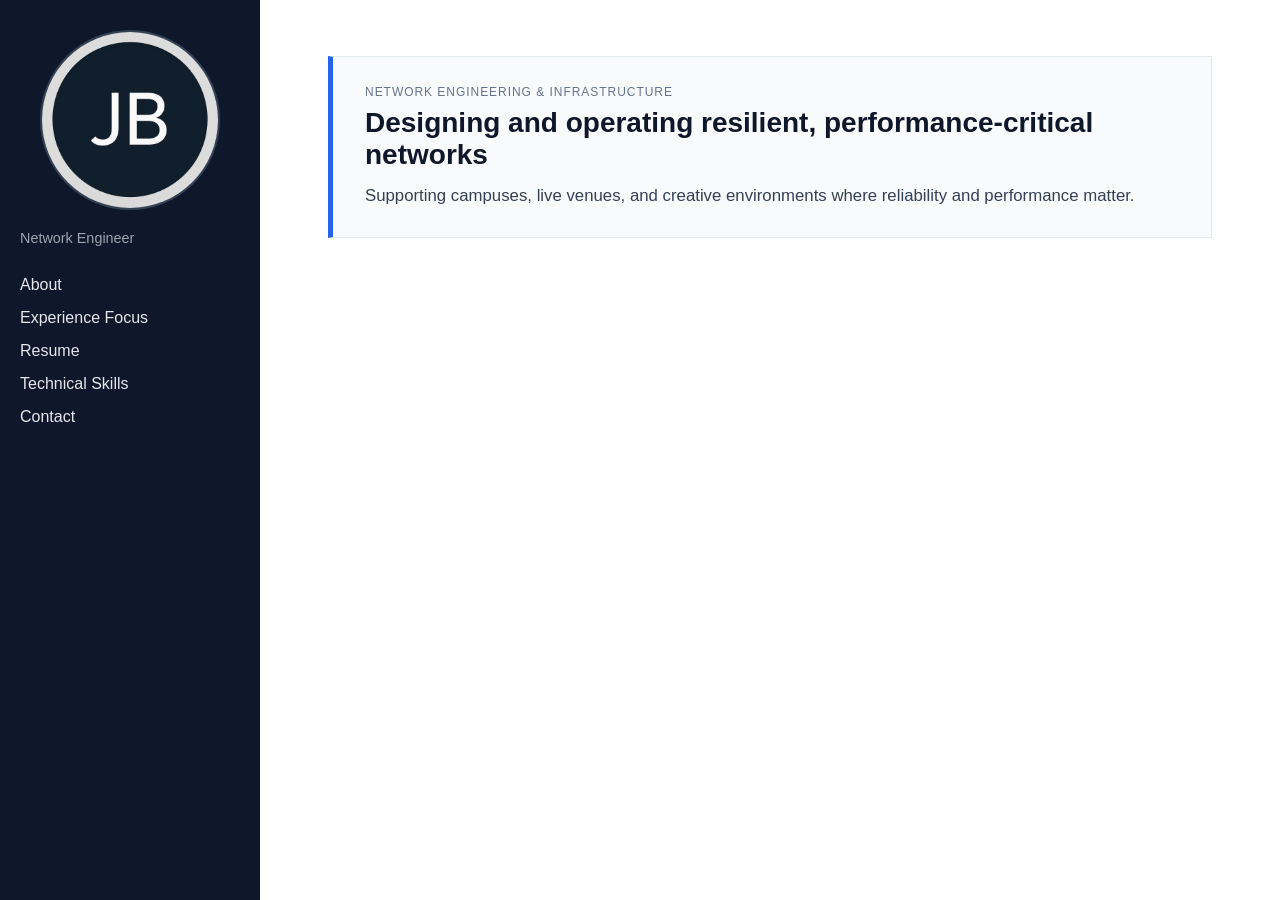
==== index.html @ 7b3ffb20 "commits" ====
<!DOCTYPE html>
<html lang="en">
<head>
  <meta charset="UTF-8">
  <title>Joseph Anthony Blando | Network Engineer</title>
  <meta name="viewport" content="width=device-width, initial-scale=1.0">
  <link rel="stylesheet" href="style2.css">
</head>

<body>

<div class="page">

  <!-- LEFT NAVIGATION -->
  <nav class="sidebar">
    <div class="brand">
      <img src="assets/jb-logo.png" alt="JB Logo">
    </div>

    <p class="sidebar-role">Network Engineer</p>

    <ul>
      <li><a href="#about">About</a></li>
      <li><a href="#focus">Experience Focus</a></li>
      <li><a href="#resume">Resume</a></li>
      <li><a href="#skills">Technical Skills</a></li>
      <li><a href="#contact">Contact</a></li>
    </ul>
  </nav>

  <!-- MAIN CONTENT -->
  <main class="content">


<div class="hero-card">
  <div class="hero-label">Network Engineering & Infrastructure</div>
  <h1 class="hero-title">
    Designing and operating resilient,
    performance‑critical networks
  </h1>
  <p class="hero-subtitle">
    Supporting campuses, live venues, and creative environments
    where reliability and performance matter.
  </p>
</div>




    <!-- RESUME PANEL removed default after panel-->
    <section id="resume" class="panel">
      <h2>Resume</h2>

      <div class="resume-container">

  <p class="resume-intro">
    My resume highlights experience in campus‑scale infrastructure,
    live‑event support, and long‑term network modernization initiatives.
  </p>

  <iframe
    src="assets/resume3_Generic.pdf"
    title="Resume"
    loading="lazy">
  </iframe>

  <p class="resume-download">
    Prefer a download?
    <a href="assets/resume3_Generic.pdf" download>Download PDF</a>
  </p>
</div>
    </section>
<!--####COMMENTED OUT
    <section id="about" class="panel default">
      <h2>About Me</h2>
      <p>
        I am a network engineer with over a decade of experience designing,
        operating, and supporting secure, high‑availability wired and wireless
        networks across complex, multi‑building campuses.
      </p>
      <p>
        My work spans higher education, large‑venue instruction, live and
        high‑stakes examinations, and performance‑critical environments including
        theaters and public event venues.
      </p>
    </section>
-->
    <section id="focus" class="panel">
      <h2>Experience Focus</h2>
      <ul class="two-column">
        <li>Campus LAN, WAN, and WLAN architecture</li>
        <li>High‑density wireless for public venues</li>
        <li>Live event and performance networking</li>
      </ul>
    </section>
<!--###Added this section -->
        <section id="skills" class="panel">
      <h2>Experience skills</h2>
      <ul class="two-column">
        <li>Campus LAN, WAN, and WLAN architecture</li>
        <li>High‑density wireless for public venues</li>
        <li>Live event and performance networking</li>
      </ul>
    </section>

    <section id="about" class="panel">
      <h2>About Me</h2>
      <p>
        I am a network engineer with over a decade of experience designing,
        operating, and supporting secure, high‑availability wired and wireless
        networks across complex, multi‑building campuses.
      </p>
      <p>
        My work spans higher education, large‑venue instruction, live and
        high‑stakes examinations, and performance‑critical environments including
        theaters and public event venues.
      </p>
    </section>

  </main>

</div>

</body>
</html>
---- style2.css ----
* {
  box-sizing: border-box;
}

/* BASE */
body {
  margin: 0;
  font-family: -apple-system, BlinkMacSystemFont,
               "Segoe UI", Roboto, Helvetica, Arial, sans-serif;
  background-color: #f5f7fa;
  color: #1f2933;
}

/* PAGE LAYOUT */
.page {
  display: flex;
  min-height: 100vh;
}

/* LEFT SIDEBAR */
.sidebar {
  width: 260px;
  background: #0f172a;
  color: #e5e7eb;
  padding: 30px 20px;
  position: sticky;
  top: 0;
  height: 100vh;
}

.sidebar-role {
  font-size: 0.9em;
  color: #9ca3af;
  margin-bottom: 30px;
}

.sidebar ul {
  list-style: none;
  padding: 0;
}

.sidebar li {
  margin-bottom: 15px;
}

.sidebar a {
  color: #e5e7eb;
  text-decoration: none;
  font-weight: 500;
}

.sidebar a:hover {
  color: #93c5fd;
}

/* LOGO — THIS IS THE FIX FOR THE HUGE IMAGE */
.brand {
  display: flex;
  justify-content: center;
  align-items: center;
  margin-bottom: 20px;   /* a bit more space below */
}


.brand img {
  width: 180px;
  height: 180px;
  max-width: 180px;
  border-radius: 50%;
  object-fit: cover;
  border: 2px solid #334155;
}


/* MAIN CONTENT */

.content {
  flex: 1;
  padding: 56px 68px;   /* slightly more breathing room */
  background: #ffffff;
}


section {
  margin-bottom: 56px;
}

section h2 {
  margin-bottom: 20px;
  font-size: 1.35rem;
  color: #0f172a;
}


/* PANELS */
/*.panel {
  display: none;
  opacity: 0;
  transform: translateY(20px);
  transition: opacity 0.4s ease, transform 0.4s ease;
}

.panel:target,
.panel.default {
  display: block;
  opacity: 1;
  transform: translateY(0);
}*/

/* PANELS */
.panel {
  display: none;
  opacity: 0;
  transform: translateY(20px);
  transition: opacity 0.4s ease, transform 0.4s ease;
}

.panel:target {
  display: block;
  opacity: 1;
  transform: translateY(0);
}

/* RESUME VIEWER */
.resume-container iframe {
  width: 100%;
  height: 80vh;
  border: 1px solid #e5e7eb;
  border-radius: 6px;
}

/* Hide default panel when another panel is targeted - added this*/
.panel:target ~ .default {
  display: none;
  opacity: 0;
  transform: translateY(20px);
}

.hero-card {
  background: #f8fafc;
  border: 1px solid #e2e8f0;
  border-left: 5px solid #2563eb; /* accent */
  padding: 28px 32px;
  margin-bottom: 45px;
}

.hero-label {
  font-size: 0.75rem;
  letter-spacing: 0.08em;
  text-transform: uppercase;
  color: #64748b;
  margin-bottom: 8px;
}

.hero-title {
  font-size: 1.75rem;
  margin: 0 0 12px 0;
  font-weight: 600;
  color: #0f172a;
}

.hero-subtitle {
  font-size: 1.05rem;
  line-height: 1.55;
  color: #334155;
  margin: 0;
}
.resume-intro {
  margin-bottom: 16px;
  color: #475569;
  font-size: 0.95
/* MOBILE */
/*@media (max-width: 900px) {
  .page {*/

@media (max-width: 900px) {
  .hero-card {
    padding: 24px;
  }

  .content {
    padding: 28px;
  }
}

  .sidebar {
    width: 100%;
    height: auto;
    position: relative;
  }

.sidebar a {
  display: block;
  padding-left: 10px;
  border-left: 3px solid transparent;
  transition: color 0.2s ease, border-color 0.2s ease;
}

.sidebar a:hover {
  color: #93c5fd;
  border-left-color: #334155;
}

  .content {
    padding: 30px;
  }
}
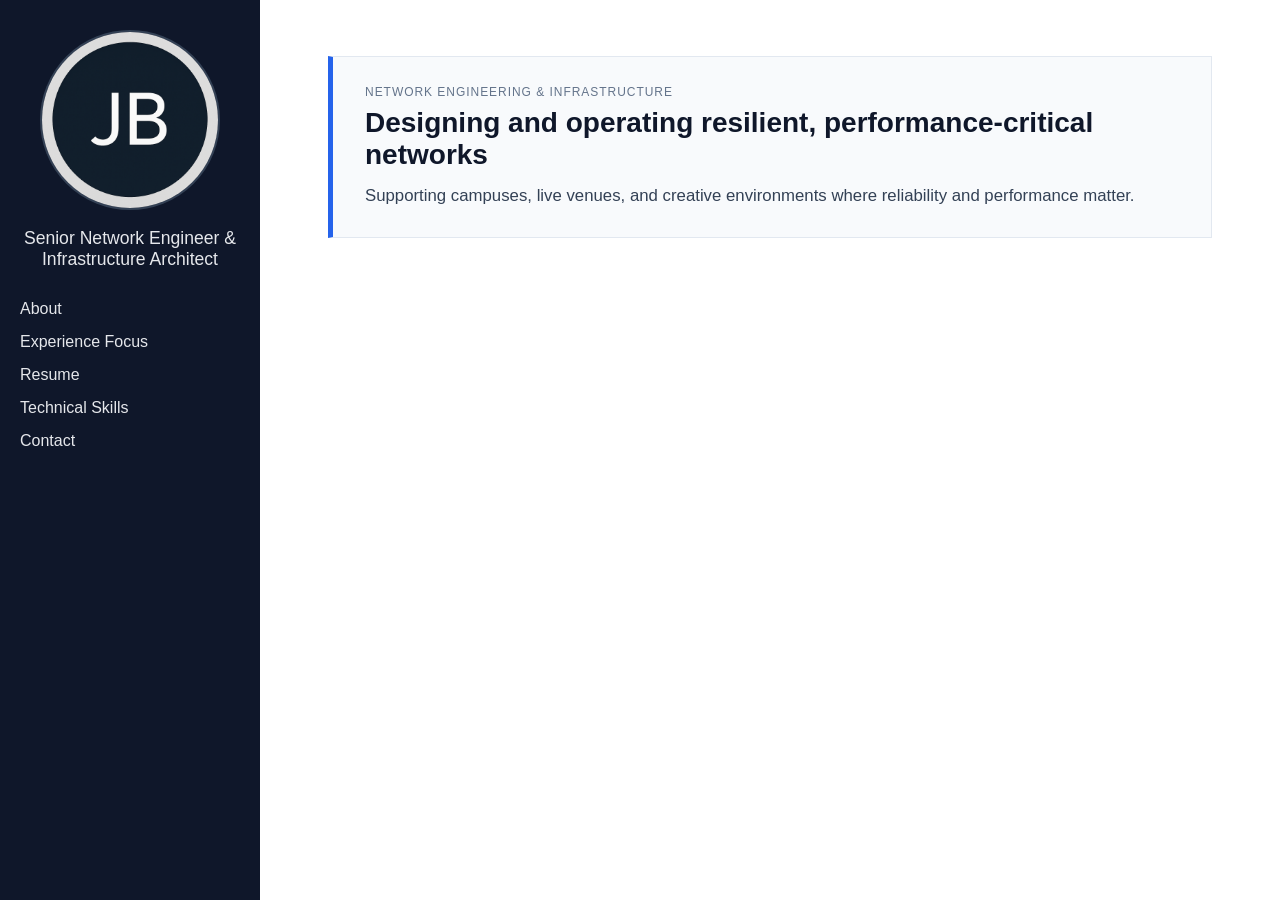
==== commit 29c83967: "commits" ====
--- a/index.html
+++ b/index.html
@@ -2,7 +2,7 @@
 <html lang="en">
 <head>
   <meta charset="UTF-8">
-  <title>Joseph Anthony Blando | Network Engineer</title>
+  <title>Joseph Anthony Blando | Senior Network Engineer & Infrastructure Architect</title>
   <meta name="viewport" content="width=device-width, initial-scale=1.0">
   <link rel="stylesheet" href="style2.css">
 </head>
@@ -17,7 +17,7 @@
       <img src="assets/jb-logo.png" alt="JB Logo">
     </div>
 
-    <p class="sidebar-role">Network Engineer</p>
+    <p class="sidebar-role">Senior Network Engineer & Infrastructure Architect</p>
 
     <ul>
       <li><a href="#about">About</a></li>
@@ -44,31 +44,30 @@
   </p>
 </div>
 
-
-
-
     <!-- RESUME PANEL removed default after panel-->
     <section id="resume" class="panel">
-      <h2>Resume</h2>
-
-      <div class="resume-container">
+  <h2>Resume</h2>
 
   <p class="resume-intro">
     My resume highlights experience in campus‑scale infrastructure,
     live‑event support, and long‑term network modernization initiatives.
   </p>
 
-  <iframe
-    src="assets/resume3_Generic.pdf"
-    title="Resume"
-    loading="lazy">
-  </iframe>
+  <div class="resume-container">
+    <iframe
+      src="assets/resume3_Generic.pdf"
+      title="Resume"
+      loading="lazy">
+    </iframe>
 
-  <p class="resume-download">
-    Prefer a download?
-    <a href="assets/resume3_Generic.pdf" download>Download PDF</a>
-  </p>
-</div>
+    <p class="resume-download">
+      Prefer a download?
+      <a href="assets/resume3_Generic.pdf" download>
+        Download PDF
+      </a>
+    </p>
+  </div>
+</section>
     </section>
 <!--####COMMENTED OUT
     <section id="about" class="panel default">
@@ -117,6 +116,31 @@
       </p>
     </section>
 
+    <section id="contact" class="panel">
+  <h2>Contact</h2>
+<p class="contact-intro">
+  Open to professional inquiries, collaboration, and new opportunities.
+</p>
+  <p>
+    <strong>LinkedIn:</strong><br>
+    <a href="www.linkedin.com/in/joseph-blando-1997a3126" target="_blank">
+      joseph-blando-1997a3126
+    </a>
+  </p>
+
+  <p>
+    <strong>Email:</strong><br>
+    <a href="mailto:j.blando@gmail.com">
+      j [dot] blando [at] gmail [dot] com
+    </a>
+  </p>
+
+  <p>
+    <strong>Location:</strong><br>
+    New York, NY
+  </p>
+</section>
+
   </main>
 
 </div>
--- a/style2.css
+++ b/style2.css
@@ -28,12 +28,19 @@
   height: 100vh;
 }
 
-.sidebar-role {
+/*.sidebar-role {
   font-size: 0.9em;
   color: #9ca3af;
   margin-bottom: 30px;
-}
-
+}OLD*/
+
+.sidebar-role {
+  font-size: 1.1rem;      /* bigger and more present */
+  font-weight: 500;       /* slightly stronger */
+  color: #e5e7eb;         /* brighter for contrast */
+  text-align: center;     /* aligns with the centered logo */
+  margin-bottom: 30px;
+}
 .sidebar ul {
   list-style: none;
   padding: 0;
@@ -58,7 +65,7 @@
   display: flex;
   justify-content: center;
   align-items: center;
-  margin-bottom: 20px;   /* a bit more space below */
+  margin-bottom: 10px;   /* a bit more space below changed from 20 to 10*/
 }
 
 
@@ -172,7 +179,9 @@
 /* MOBILE */
 /*@media (max-width: 900px) {
   .page {*/
-
+.contact-intro {
+  margin-bottom: 20px;
+  color: #475
 @media (max-width: 900px) {
   .hero-card {
     padding: 24px;
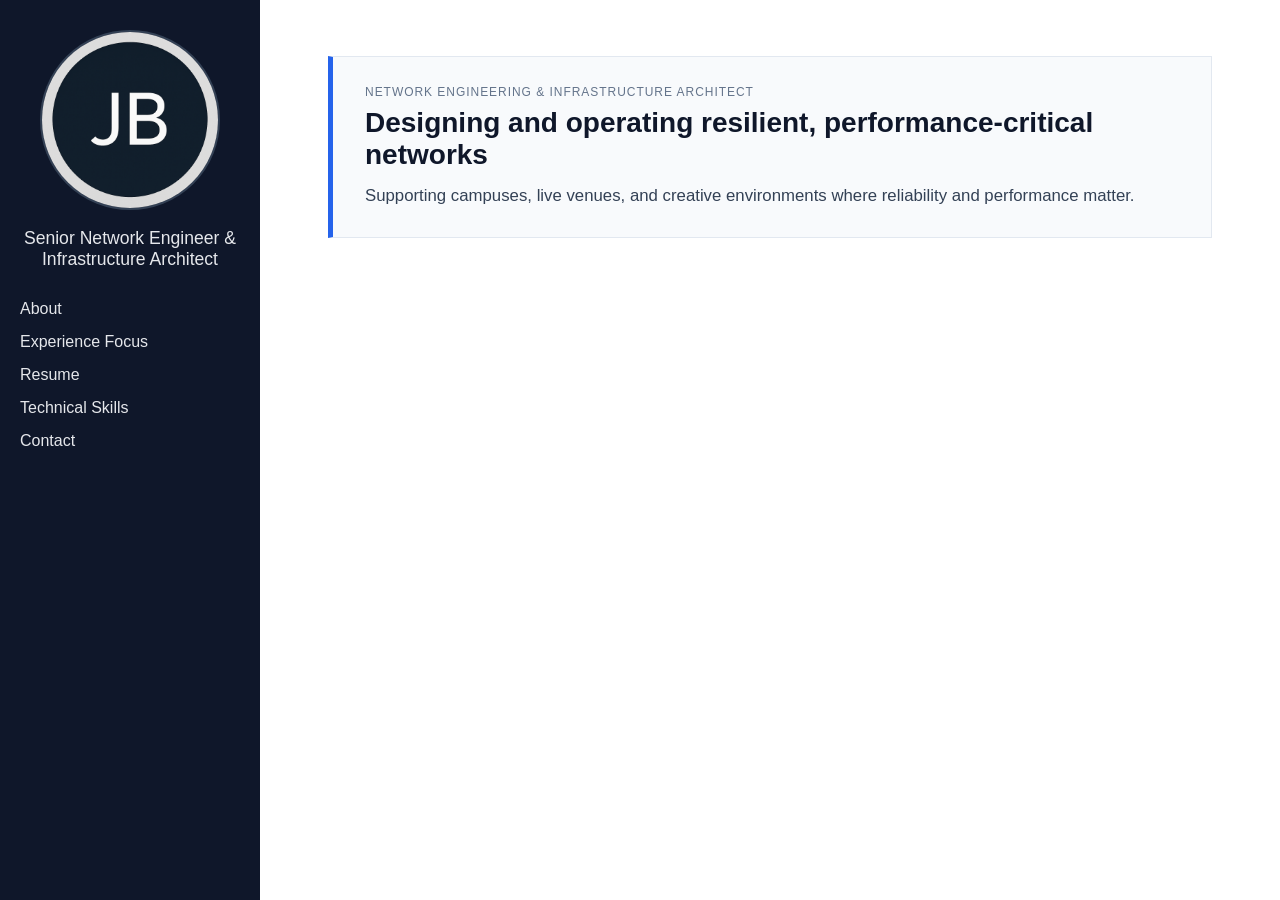
==== commit 53821ed1: "commits" ====
--- a/index.html
+++ b/index.html
@@ -33,7 +33,7 @@
 
 
 <div class="hero-card">
-  <div class="hero-label">Network Engineering & Infrastructure</div>
+  <div class="hero-label">Network Engineering & Infrastructure Architect</div>
   <h1 class="hero-title">
     Designing and operating resilient,
     performance‑critical networks
